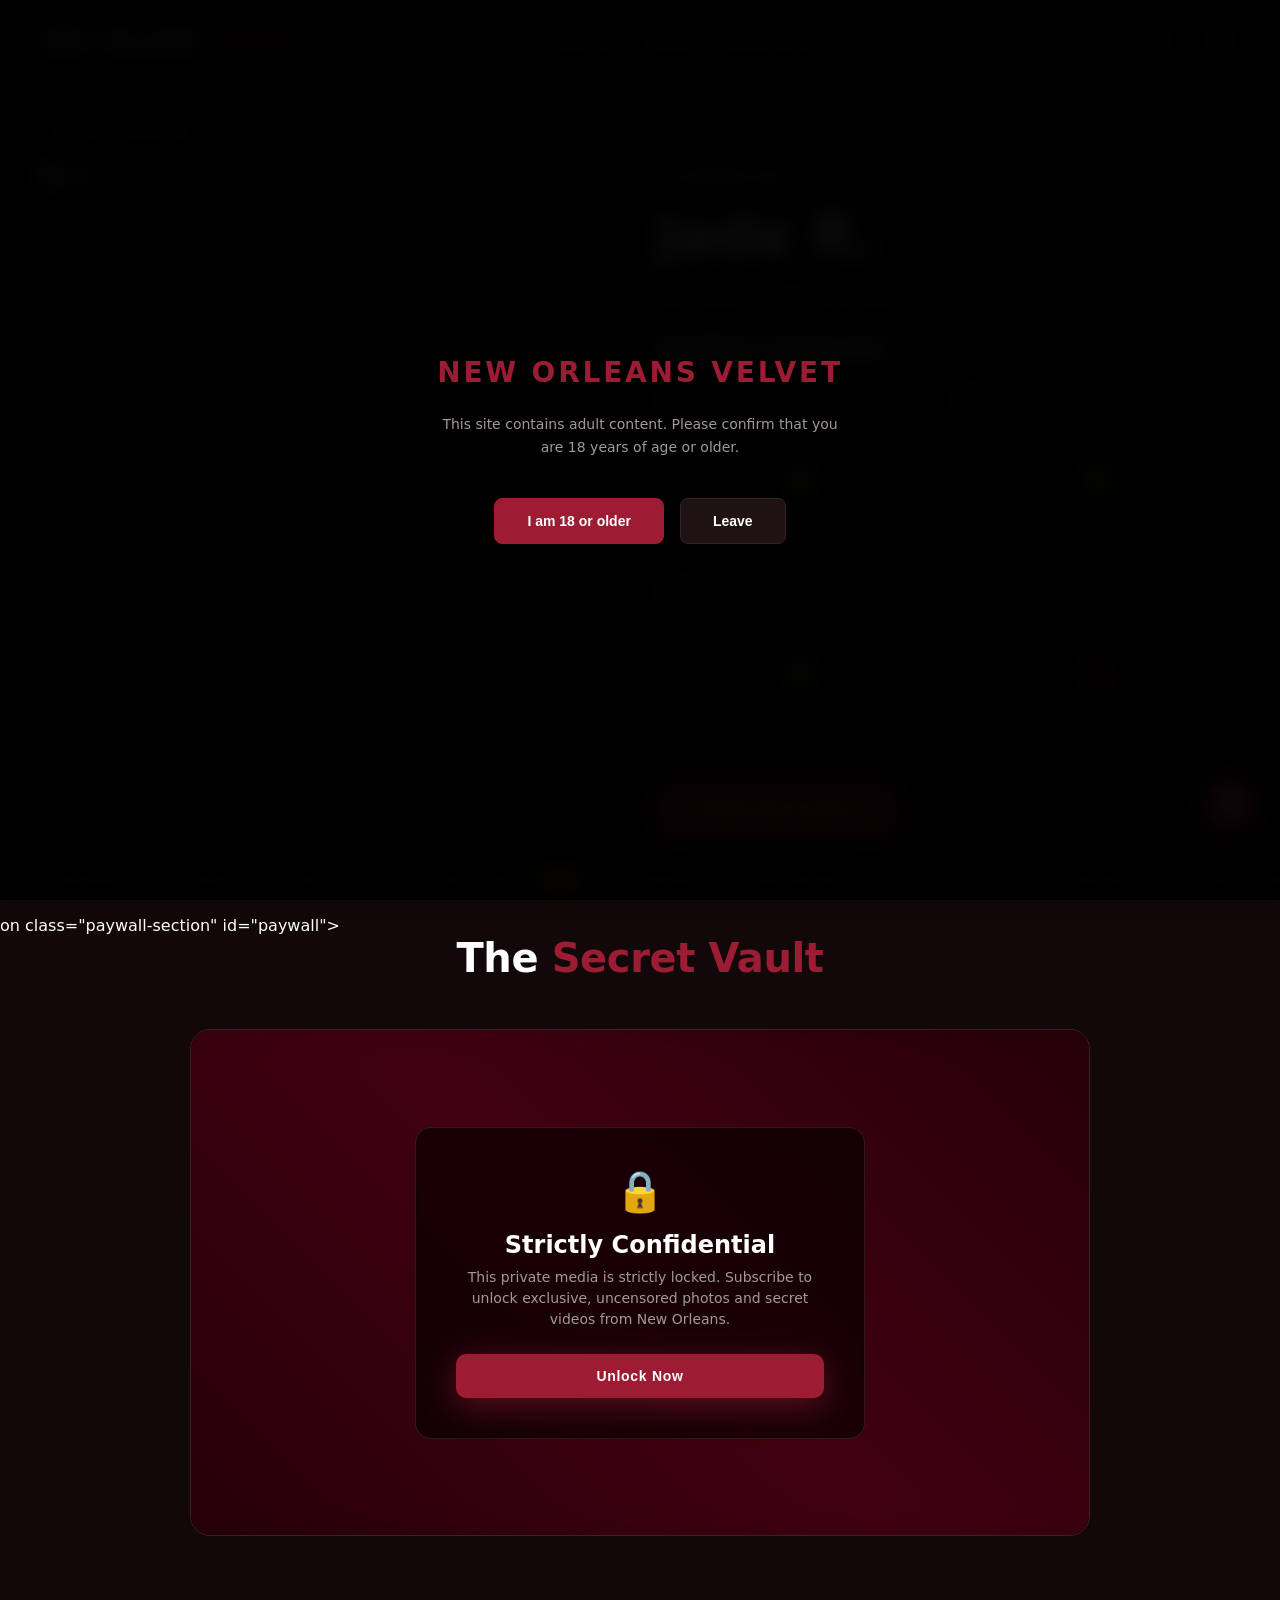
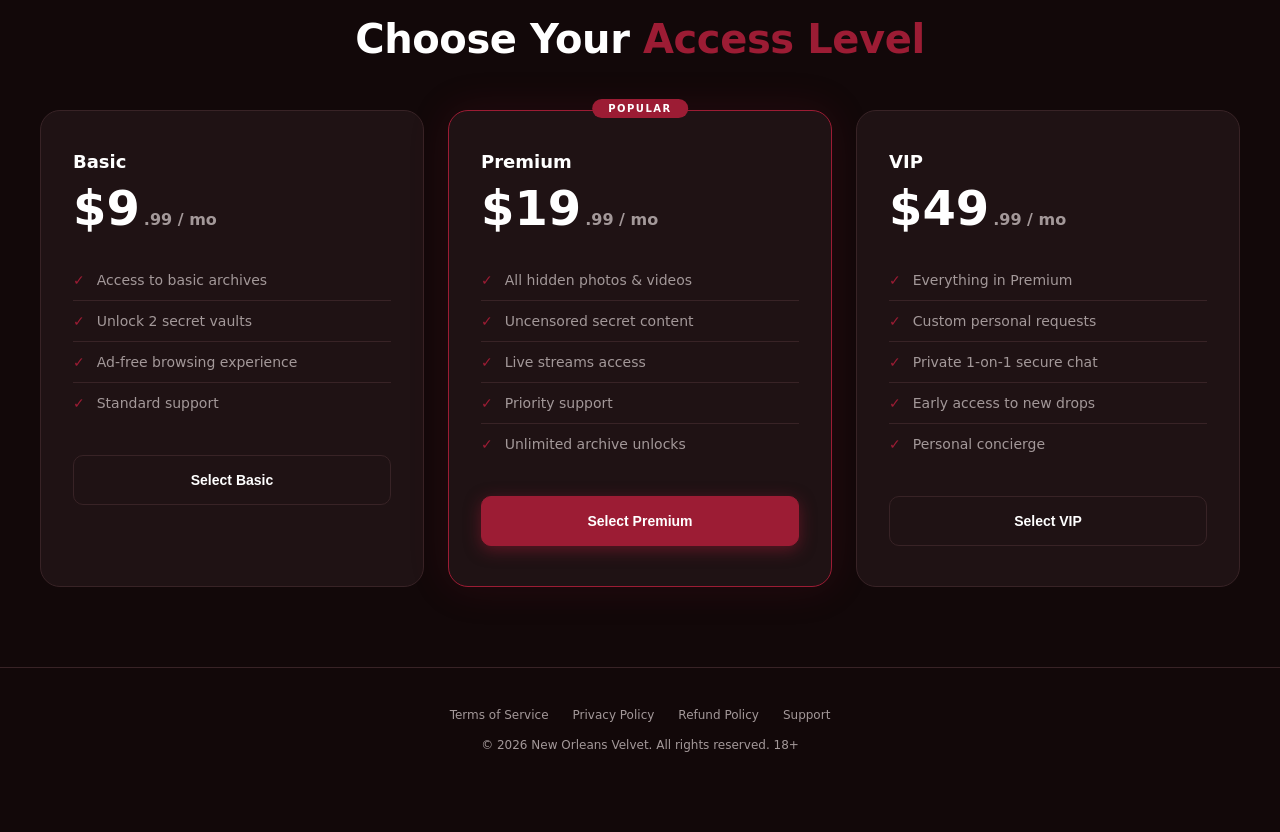
==== archive-jade.html @ 7a64df53 "Add website with dedicated archive pages" ====
<!DOCTYPE html>
<html lang="en">
<head>
<meta charset="utf-8">
<meta name="viewport" content="width=device-width,initial-scale=1,maximum-scale=1,user-scalable=no">
<title>Jade R. — Archive | New Orleans Velvet</title>
<link rel="stylesheet" href="styles.css">
</head>
<body>

<!-- Age Gate -->
<div id="age-gate">
  <h2>NEW ORLEANS VELVET</h2>
  <p>This site contains adult content. Please confirm that you are 18 years of age or older.</p>
  <div class="age-btns">
    <button onclick="enterSite()" class="primary">I am 18 or older</button>
    <button onclick="location.href='https://google.com'">Leave</button>
  </div>
</div>

<!-- Header -->
<header>
  <a href="index.html" class="logo">NEW ORLEANS <span>VELVET</span></a>
  
  <nav>
    <a href="index.html#archives">Archives</a>
    <a href="#pricing">Access</a>
    <a href="#paywall">Secret Vault</a>
  </nav>

  <div class="header-right">
    <div class="online-indicator">
      <div class="pulse-dot"></div>
      <span>32 online</span>
    </div>
    <div class="profile-icon" onclick="openCheckout('Anonymous User Profile')">
      <svg viewBox="0 0 24 24">
        <path d="M12 12c2.21 0 4-1.79 4-4s-1.79-4-4-4-4 1.79-4 4 1.79 4 4 4zm0 2c-2.67 0-8 1.34-8 4v2h16v-2c0-2.66-5.33-4-8-4z"/>
      </svg>
    </div>
  </div>
</header>

<main class="section archive-detail">
  <a class="back-link" href="index.html#archives">← Back to archives</a>
  <div class="archive-layout">
    <img class="archive-cover" src="https://images.unsplash.com/photo-1534528741775-53994a69daeb?auto=format&fit=crop&w=600&q=80" alt="Jade R.">
    <section class="archive-summary" aria-labelledby="archive-title">
      <div class="location">🔒 Classified archive</div>
      <h1 id="archive-title">Jade R.</h1>
      <p>800 unlocks · VIP Private Vault</p>
      <h2>Archive previews</h2>
      <div class="archive-gallery">
          <div class="blur-item" onclick="openCheckout('Unlock hidden photos')">
            <img src="https://images.unsplash.com/photo-1524504388940-b1c1722653e1?auto=format&fit=crop&w=100&q=80" alt="Blur">
            <div class="lock-overlay">🔒</div>
          </div>
          <div class="blur-item" onclick="openCheckout('Unlock hidden photos')">
            <img src="https://images.unsplash.com/photo-1517841905240-472988babdf9?auto=format&fit=crop&w=100&q=80" alt="Blur">
            <div class="lock-overlay">🔒</div>
          </div>
          <div class="blur-item" onclick="openCheckout('Unlock hidden photos')">
            <img src="https://images.unsplash.com/photo-1529626455594-4ff0802cfb7e?auto=format&fit=crop&w=100&q=80" alt="Blur">
            <div class="lock-overlay">🔒</div>
          </div>
          <div class="blur-item" onclick="openCheckout('Unlock secret video')">
            <div class="video-bg">
              <div class="play-icon">▶</div>
              <div class="video-text">VIDEO</div>
            </div>
          </div>
        </div>
      <button class="btn-primary" onclick="openCheckout('Unlock Vault: Jade R.')">Unlock this archive</button>
    </section>
  </div>
</main>

on class="paywall-section" id="paywall">
  <h2 class="section-title">The <span>Secret Vault</span></h2>
  <div class="paywall-container">
    <div class="paywall-content">
      <div class="blur-bg"></div>
      <div class="paywall-overlay">
        <div class="lock-icon">🔒</div>
        <h3>Strictly Confidential</h3>
        <p>This private media is strictly locked. Subscribe to unlock exclusive, uncensored photos and secret videos from New Orleans.</p>
        <button class="btn-primary" style="padding:14px 32px;font-size:14px;width:100%" onclick="openCheckout('Unlock Secret Content')">Unlock Now</button>
      </div>
    </div>
  </div>
</section>

<!-- Pricing -->
<section class="section" id="pricing">
  <h2 class="section-title">Choose Your <span>Access Level</span></h2>
  <div class="pricing-grid">
    <div class="price-card">
      <h3>Basic</h3>
      <div class="price">$9<span>.99 / mo</span></div>
      <ul>
        <li>Access to basic archives</li>
        <li>Unlock 2 secret vaults</li>
        <li>Ad-free browsing experience</li>
        <li>Standard support</li>
      </ul>
      <button class="btn-price" onclick="openCheckout('Basic Plan')">Select Basic</button>
    </div>
    <div class="price-card popular">
      <h3>Premium</h3>
      <div class="price">$19<span>.99 / mo</span></div>
      <ul>
        <li>All hidden photos & videos</li>
        <li>Uncensored secret content</li>
        <li>Live streams access</li>
        <li>Priority support</li>
        <li>Unlimited archive unlocks</li>
      </ul>
      <button class="btn-price" onclick="openCheckout('Premium Plan')">Select Premium</button>
    </div>
    <div class="price-card">
      <h3>VIP</h3>
      <div class="price">$49<span>.99 / mo</span></div>
      <ul>
        <li>Everything in Premium</li>
        <li>Custom personal requests</li>
        <li>Private 1-on-1 secure chat</li>
        <li>Early access to new drops</li>
        <li>Personal concierge</li>
      </ul>
      <button class="btn-price" onclick="openCheckout('VIP Plan')">Select VIP</button>
    </div>
  </div>
</section>

<footer>
  <div class="links">
    <a href="#">Terms of Service</a>
    <a href="#">Privacy Policy</a>
    <a href="#">Refund Policy</a>
    <a href="#">Support</a>
  </div>
  <p>© 2026 New Orleans Velvet. All rights reserved. 18+</p>
</footer>

<!-- FLOATING CHAT BUTTON -->
<div class="chat-fab" onclick="openChat()">
  <svg viewBox="0 0 24 24">
    <path d="M20 2H4c-1.1 0-1.99.9-1.99 2L2 22l4-4h14c1.1 0 2-.9 2-2V4c0-1.1-.9-2-2-2zM6 9h12v2H6V9zm8 5H6v-2h8v2zm4-6H6V6h12v2z"/>
  </svg>
</div>

<!-- CHAT MODAL -->
<div class="modal-overlay" id="chat-modal">
  <div class="modal-content">
    <div class="chat-lock-icon">🔒</div>
    <h3>Chat Access Locked</h3>
    <p>You can only access private chats with models after your first payment. Complete a subscription to start messaging.</p>
    <button class="btn-primary" style="padding:14px 32px;font-size:14px;width:100%;margin-bottom:12px" onclick="closeChatAndScroll()">View Plans & Unlock</button>
    <button class="close-modal" onclick="closeChat()">Close</button>
  </div>
</div>

<!-- CHECKOUT MODAL (CRYPTO ONLY) -->
<div class="modal-overlay" id="checkout-modal">
  <div class="modal-content">
    
    <!-- State 1: Form -->
    <div id="checkout-form-view">
      <h3 id="modal-title">Checkout</h3>
      <p>Send the exact amount in Crypto to the address below. Your access will be granted automatically.</p>
      
      <div class="crypto-box">
        <div style="font-size: 11px; color: #a39899; margin-bottom: 4px; text-transform: uppercase;">USDT (TRC20) / BTC / TON</div>
        <div class="crypto-addr" onclick="copyAddress()" title="Click to copy">TQrY8bk4k7N1c8D9xW2m3K5vP6zL7sA8bC</div>
        <div style="font-size: 12px; color: #fff;">Amount: <strong id="pay-amount" style="color: var(--gold); font-size: 16px;">$19.99</strong></div>
      </div>

      <div style="text-align: left; font-size: 12px; color: #a39899; margin-bottom: 8px; margin-left:4px;">Email for access instructions:</div>
      <input type="email" id="pay-email" class="email-input" placeholder="your@email.com" required>
      
      <div id="email-error" style="color: #ff3333; font-size: 12px; display: none; margin-bottom: 12px; text-align: left; margin-left: 4px;">Please enter a valid email address.</div>

      <button class="btn-primary" id="pay-btn" style="padding:14px 32px;font-size:14px;width:100%;margin-bottom:16px" onclick="confirmCryptoPayment()">I Have Paid — Unlock Access</button>
      <button class="close-modal" onclick="document.getElementById('checkout-modal').classList.remove('on')">Cancel</button>
    </div>

    <!-- State 2: Success -->
    <div id="checkout-success-view" style="display: none;">
      <div style="font-size: 48px; margin-bottom: 16px;">✅</div>
      <h3>Payment Confirmed</h3>
      <p>We've sent your private access instructions and magic link to <strong id="success-email" style="color: var(--gold);"></strong>.</p>
      <p style="font-size: 12px; color: #a39899;">Please check your inbox (and spam folder). You can close this window now.</p>
      <button class="btn-primary" style="padding:14px 32px;font-size:14px;width:100%;margin-top:16px" onclick="document.getElementById('checkout-modal').classList.remove('on')">Done</button>
    </div>

  </div>
</div>

<!-- Floating Reviews Ticker -->
<div class="ticker-wrap">
  <div class="ticker">
    <!-- Group 1 -->
    <div class="ticker__item"><span class="user">Anon#8472:</span> <span class="msg">good job, guys. highly recommend.</span></div>
    <div class="ticker__item"><span class="user">Anon#1120:</span> <span class="msg">😮‍💨😮‍💨😮‍💨</span></div>
    <div class="ticker__item"><span class="user">Anon#9931:</span> <span class="msg">best site for private content, hands down.</span></div>
    <div class="ticker__item"><span class="user">Anon#4401:</span> <span class="msg">verified 100%. discreet billing is a lifesaver.</span></div>
    <div class="ticker__item"><span class="user">Anon#3320:</span> <span class="msg">just unlocked Luna's vault. worth every penny.</span></div>
    <div class="ticker__item"><span class="user">Anon#7712:</span> <span class="msg">🔥 absolute best vault in NOLA.</span></div>
    <div class="ticker__item"><span class="user">Anon#0084:</span> <span class="msg">how is this so easy to use? 10/10.</span></div>
    <div class="ticker__item"><span class="user">Anon#6655:</span> <span class="msg">💎 premium quality only.</span></div>
    <div class="ticker__item"><span class="user">Anon#2134:</span> <span class="msg">super fast access, no bs.</span></div>
    <div class="ticker__item"><span class="user">Anon#5542:</span> <span class="msg">the secret vault is insane 😮‍💨</span></div>
    
    <!-- Group 2 -->
    <div class="ticker__item"><span class="user">Anon#8472:</span> <span class="msg">good job, guys. highly recommend.</span></div>
    <div class="ticker__item"><span class="user">Anon#1120:</span> <span class="msg">😮‍💨😮‍💨😮‍💨</span></div>
    <div class="ticker__item"><span class="user">Anon#9931:</span> <span class="msg">best site for private content, hands down.</span></div>
    <div class="ticker__item"><span class="user">Anon#4401:</span> <span class="msg">verified 100%. discreet billing is a lifesaver.</span></div>
    <div class="ticker__item"><span class="user">Anon#3320:</span> <span class="msg">just unlocked Luna's vault. worth every penny.</span></div>
    <div class="ticker__item"><span class="user">Anon#7712:</span> <span class="msg">🔥 absolute best vault in NOLA.</span></div>
    <div class="ticker__item"><span class="user">Anon#0084:</span> <span class="msg">how is this so easy to use? 10/10.</span></div>
    <div class="ticker__item"><span class="user">Anon#6655:</span> <span class="msg">💎 premium quality only.</span></div>
    <div class="ticker__item"><span class="user">Anon#2134:</span> <span class="msg">super fast access, no bs.</span></div>
    <div class="ticker__item"><span class="user">Anon#5542:</span> <span class="msg">the secret vault is insane 😮‍💨</span></div>
  </div>
</div>

<script src="site.js"></script>
</body>
</html>
---- styles.css ----
:root{
    --bg:#120809;          
    --panel:#1f1214;       
    --line:#382326;        
    --text:#ffffff;
    --muted:#a39899;       
    --accent:#9c1c34;      
    --accent-glow:rgba(156, 28, 52, 0.5); 
    --gold:#ffb800;
    --red:#ff3333;
    --font:system-ui,-apple-system,'Segoe UI',Roboto,sans-serif;
  }
  *{box-sizing:border-box;-webkit-tap-highlight-color:transparent;margin:0;padding:0}
  html,body{background:var(--bg);color:var(--text);font-family:var(--font);
    overflow-x:hidden;scroll-behavior:smooth;min-height:100dvh}
  
  /* Age Gate */
  #age-gate{position:fixed;inset:0;z-index:9999;background:rgba(0,0,0,.95);
    backdrop-filter:blur(10px);display:flex;align-items:center;justify-content:center;
    flex-direction:column;gap:24px;padding:24px;text-align:center}
  #age-gate h2{font-size:28px;font-weight:900;letter-spacing:.1em;color:var(--accent)}
  #age-gate p{color:var(--muted);font-size:14px;max-width:400px;line-height:1.6}
  .age-btns{display:flex;gap:16px;margin-top:16px}
  .age-btns button{padding:14px 32px;border-radius:8px;font-size:14px;font-weight:700;
    cursor:pointer;border:1px solid var(--line);background:var(--panel);color:var(--text);
    transition:all .2s}
  .age-btns button:hover{border-color:var(--accent);color:var(--text)}
  .age-btns button.primary{background:var(--accent);border-color:var(--accent);color:#fff}
  .age-btns button.primary:hover{background:#c22a47;box-shadow:0 0 24px var(--accent-glow)}

  /* Header */
  header{position:fixed;top:0;left:0;right:0;z-index:100;
    padding:20px 40px;display:flex;justify-content:space-between;align-items:center;
    background:linear-gradient(180deg, var(--bg) 0%, transparent 100%);pointer-events:none}
  
  header .logo{font-size:18px;font-weight:900;letter-spacing:.08em;
    color:#fff;pointer-events:auto;text-decoration:none;white-space:nowrap;}
  header .logo span{color:var(--accent)}
  
  header nav{display:flex;gap:24px;pointer-events:auto}
  header nav a{color:var(--muted);text-decoration:none;font-size:13px;
    font-weight:600;letter-spacing:.05em;transition:color .2s}
  header nav a:hover{color:#fff}

  /* Header Right */
  .header-right{display:flex;align-items:center;gap:20px;pointer-events:auto;}
  
  .online-indicator {
    display: flex; align-items: center; gap: 8px;
    font-size: 12px; color: var(--muted); font-weight: 600;
    background: rgba(255,255,255,0.03); padding: 6px 12px; border-radius: 20px;
    border: 1px solid var(--line);
  }
  .pulse-dot {
    width: 8px; height: 8px; background-color: #00ff88; border-radius: 50%;
    box-shadow: 0 0 0 0 rgba(0, 255, 136, 0.7);
    animation: pulse 2s infinite;
  }
  @keyframes pulse {
    0% { transform: scale(0.95); box-shadow: 0 0 0 0 rgba(0, 255, 136, 0.7); }
    70% { transform: scale(1); box-shadow: 0 0 0 6px rgba(0, 255, 136, 0); }
    100% { transform: scale(0.95); box-shadow: 0 0 0 0 rgba(0, 255, 136, 0); }
  }

  .profile-icon {
    width: 40px; height: 40px; border-radius: 50%;
    background: var(--panel); border: 1px solid var(--line);
    display: flex; align-items: center; justify-content: center;
    cursor: pointer; transition: all .2s;
    color: var(--muted);
  }
  .profile-icon:hover {
    border-color: var(--accent); color: var(--accent);
    background: rgba(156, 28, 52, 0.1);
  }
  .profile-icon svg { width: 20px; height: 20px; fill: currentColor; }

  /* Hero */
  .hero{min-height:100dvh;display:flex;align-items:center;justify-content:center;
    padding:100px 24px 60px;text-align:center;position:relative;overflow:hidden}
  .hero::before{content:'';position:absolute;top:-40%;left:50%;transform:translateX(-50%);
    width:800px;height:800px;background:radial-gradient(circle, var(--accent-glow) 0%, transparent 60%);
    filter:blur(80px);z-index:0;opacity:.3}
  .hero-content{position:relative;z-index:1;max-width:800px}
  .hero h1{font-size:clamp(40px,7vw,72px);font-weight:900;line-height:1.1;
    letter-spacing:-.02em;margin-bottom:24px}
  .hero h1 span{background:linear-gradient(135deg,#fff,var(--accent));
    -webkit-background-clip:text;background-clip:text;-webkit-text-fill-color:transparent}
  .hero p{font-size:clamp(16px,2.5vw,20px);color:var(--muted);line-height:1.6;
    max-width:650px;margin:0 auto 40px}
  .hero .cta-group{display:flex;gap:16px;justify-content:center;flex-wrap:wrap}
  .btn-primary{padding:18px 40px;border-radius:10px;background:var(--accent);color:#fff;
    border:none;font-size:16px;font-weight:800;cursor:pointer;letter-spacing:.05em;
    box-shadow:0 8px 32px var(--accent-glow);transition:transform .2s,box-shadow .2s}
  .btn-primary:hover{transform:translateY(-2px);box-shadow:0 12px 48px var(--accent-glow);background:#c22a47}

  /* Creators / Archives */
  .section{padding:80px 40px;max-width:1300px;margin:0 auto}
  .section-title{font-size:clamp(28px,4vw,40px);font-weight:900;margin-bottom:48px;
    text-align:center;letter-spacing:-.01em}
  .section-title span{color:var(--accent)}
  .grid{display:grid;grid-template-columns:repeat(auto-fill,minmax(320px,1fr));gap:24px}
  
  .card{background:var(--panel);border:1px solid var(--line);border-radius:16px;
    overflow:hidden;position:relative;transition:transform .3s,border-color .3s;}
  .card:hover{border-color:var(--accent); transform: translateY(-4px);}
  
  .card-media { display: flex; height: 340px; background: #000; }
  
  /* Side strip for blurred content */
  .side-strip { width: 70px; display: flex; flex-direction: column; gap: 2px; padding: 2px; background: #000; }
  .blur-item { flex: 1; position: relative; overflow: hidden; cursor: pointer; background: #111; }
  .blur-item img { 
    width: 100%; height: 100%; object-fit: cover; 
    filter: blur(4px) brightness(0.6); transform: scale(1.1); 
    transition: filter .2s;
  }
  .blur-item:hover img { filter: blur(2px) brightness(0.8); }
  
  .lock-overlay { 
    position: absolute; inset: 0; display: flex; align-items: center; justify-content: center; 
    font-size: 14px; color: #fff; text-shadow: 0 2px 4px rgba(0,0,0,0.8);
    background: rgba(0,0,0,0.2);
  }

  /* Video Style */
  .video-bg { 
    background: #1a0a0c; 
    display: flex; 
    flex-direction: column; 
    align-items: center; 
    justify-content: center; 
    width: 100%; height: 100%;
    gap: 2px;
  }
  .play-icon { 
    color: var(--red); 
    font-size: 18px; 
    filter: drop-shadow(0 0 4px rgba(255,51,51,0.5)); 
  }
  .video-text { 
    color: var(--red); 
    font-size: 9px; 
    font-weight: 900; 
    letter-spacing: 0.1em; 
    text-transform: uppercase;
  }

  /* Main Photo */
  .main-photo { flex: 1; position: relative; overflow: hidden; }
  .main-photo img { width: 100%; height: 100%; object-fit: cover; transition: transform .5s; }
  .card:hover .main-photo img { transform: scale(1.03); }
  
  .badge{position:absolute;top:16px;right:16px;background:var(--gold);color:#000;
    font-size:10px;font-weight:900;padding:4px 10px;border-radius:4px;letter-spacing:.1em;text-transform:uppercase;z-index:2}
  .badge.new{background:var(--accent);color:#fff}

  /* Info */
  .card-info{padding:20px}
  .card-info .header-row { display: flex; justify-content: space-between; align-items: flex-start; margin-bottom: 4px;}
  .card-info h3{font-size:18px;font-weight:800;}
  .location { font-size: 11px; color: #ccc; background: rgba(255,255,255,0.05); padding: 3px 8px; border-radius: 4px; font-weight: 600;}
  .card-info p{font-size:13px;color:var(--muted);margin-bottom:16px; margin-top: 8px;}
  
  .card-info .btn-sub{width:100%;padding:12px;border-radius:8px;
    background:rgba(156, 28, 52, 0.1);border:1px solid var(--accent);color:var(--text);
    font-weight:700;font-size:13px;cursor:pointer;transition:all .2s}
  .card-info .btn-sub:hover{background:var(--accent);color:#fff}

  /* Paywall Demo */
  .paywall-section{padding:80px 24px;background:linear-gradient(180deg,transparent,var(--panel),transparent)}
  .paywall-container{max-width:900px;margin:0 auto;position:relative;border-radius:20px;
    overflow:hidden;border:1px solid var(--line);background:#000}
  .paywall-content{aspect-ratio:16/9;position:relative;display:flex;align-items:center;justify-content:center}
  .paywall-content .blur-bg{position:absolute;inset:0;
    background:linear-gradient(45deg,#2a000a,#520014,#2a000a);
    filter:blur(30px);transform:scale(1.2);opacity:0.8}
  .paywall-overlay{position:relative;z-index:1;text-align:center;padding:40px;
    background:rgba(0,0,0,.6);backdrop-filter:blur(8px);border-radius:16px;margin:24px;
    border:1px solid rgba(255,255,255,.1);max-width:450px}
  .lock-icon{font-size:40px;margin-bottom:16px}
  .paywall-overlay h3{font-size:24px;font-weight:900;margin-bottom:8px}
  .paywall-overlay p{color:var(--muted);font-size:14px;margin-bottom:24px;line-height:1.5}

  /* Pricing */
  .pricing-grid{display:grid;grid-template-columns:repeat(auto-fit,minmax(280px,1fr));gap:24px;margin-top:40px}
  .price-card{background:var(--panel);border:1px solid var(--line);border-radius:20px;
    padding:40px 32px;position:relative;transition:border-color .3s}
  .price-card.popular{border-color:var(--accent);box-shadow:0 0 40px rgba(156, 28, 52, 0.15)}
  .price-card.popular::before{content:'POPULAR';position:absolute;top:-12px;left:50%;
    transform:translateX(-50%);background:var(--accent);color:#fff;font-size:10px;
    font-weight:900;padding:4px 16px;border-radius:20px;letter-spacing:.15em}
  .price-card h3{font-size:18px;font-weight:800;margin-bottom:8px}
  .price-card .price{font-size:48px;font-weight:900;margin-bottom:24px;
    display:flex;align-items:baseline;gap:4px}
  .price-card .price span{font-size:16px;color:var(--muted);font-weight:600}
  .price-card ul{list-style:none;margin-bottom:32px}
  .price-card ul li{padding:12px 0;border-bottom:1px solid var(--line);
    font-size:14px;color:var(--muted);display:flex;align-items:center;gap:12px}
  .price-card ul li:last-child{border:none}
  .price-card ul li::before{content:'✓';color:var(--accent);font-weight:900}
  .price-card .btn-price{width:100%;padding:16px;border-radius:10px;border:1px solid var(--line);
    background:transparent;color:#fff;font-size:14px;font-weight:800;cursor:pointer;transition:all .2s}
  .price-card.popular .btn-price{background:var(--accent);border-color:var(--accent);
    box-shadow:0 4px 16px var(--accent-glow)}
  .price-card .btn-price:hover{transform:translateY(-2px);border-color:var(--accent);color:var(--accent)}
  .price-card.popular .btn-price:hover{background:#c22a47;color:#fff}

  /* Footer */
  footer{border-top:1px solid var(--line);padding:40px 24px 80px 24px;text-align:center;color:var(--muted);font-size:12px}
  footer .links{display:flex;justify-content:center;gap:24px;margin-bottom:16px}
  footer a{color:var(--muted);text-decoration:none;transition:color .2s}
  footer a:hover{color:#fff}

  /* Modals */
  .modal-overlay{position:fixed;inset:0;z-index:1000;background:rgba(0,0,0,.9);
    backdrop-filter:blur(10px);display:none;align-items:center;justify-content:center;padding:24px}
  .modal-overlay.on{display:flex}
  .modal-content{background:var(--panel);border:1px solid var(--line);border-radius:20px;
    padding:32px;max-width:440px;width:100%;text-align:center; position: relative;}
  .modal-content h3{font-size:24px;font-weight:900;margin-bottom:8px}
  .modal-content p{color:var(--muted);font-size:14px;margin-bottom:24px;line-height:1.5}
  
  /* Crypto Checkout Specifics */
  .crypto-box {
    background: #120809;
    border: 1px dashed var(--accent);
    border-radius: 10px;
    padding: 16px;
    margin-bottom: 20px;
    text-align: center;
  }
  .crypto-addr {
    font-family: monospace;
    font-size: 14px;
    color: var(--gold);
    word-break: break-all;
    margin-bottom: 8px;
    user-select: all;
  }
  .email-input {
    width: 100%;
    padding: 14px;
    border-radius: 8px;
    border: 1px solid var(--line);
    background: rgba(0,0,0,0.3);
    color: white;
    font-size: 14px;
    margin-bottom: 16px;
    font-family: inherit;
    transition: border-color 0.2s;
  }
  .email-input:focus {
    outline: none;
    border-color: var(--accent);
  }
  
  .close-modal{background:none;border:none;color:var(--muted);font-size:13px;cursor:pointer;text-decoration:underline}
  .chat-lock-icon { font-size: 48px; margin-bottom: 16px; color: var(--accent); }

  /* --- LIVE REVIEWS TICKER --- */
  .ticker-wrap {
    position: fixed;
    bottom: 0;
    left: 0;
    width: 100%;
    overflow: hidden;
    background: rgba(18, 8, 9, 0.95);
    border-top: 1px solid var(--line);
    padding: 12px 0;
    box-shadow: 0 -4px 20px rgba(0,0,0,0.5);
    backdrop-filter: blur(10px);
    z-index: 1000;
  }
  .ticker {
    display: inline-block;
    white-space: nowrap;
    animation: ticker 40s linear infinite;
  }
  @keyframes ticker {
    0% { transform: translate3d(0, 0, 0); }
    100% { transform: translate3d(-50%, 0, 0); }
  }
  .ticker__item {
    display: inline-block;
    padding-left: 3rem;
    font-size: 13px;
    color: var(--text);
    font-weight: 500;
  }
  .ticker__item span.user {
    color: var(--accent);
    font-weight: 700;
    margin-right: 8px;
  }
  .ticker__item span.msg {
    color: var(--muted);
  }

  /* --- FLOATING CHAT BUTTON --- */
  .chat-fab {
    position: fixed;
    bottom: 65px; 
    right: 20px;
    width: 60px;
    height: 60px;
    border-radius: 50%;
    background: var(--accent);
    color: #fff;
    display: flex;
    align-items: center;
    justify-content: center;
    box-shadow: 0 4px 16px var(--accent-glow);
    cursor: pointer;
    z-index: 999;
    transition: transform 0.2s, background 0.2s;
  }
  .chat-fab:hover {
    transform: scale(1.05);
    background: #c22a47;
  }
  .chat-fab svg { width: 28px; height: 28px; fill: currentColor; }

  @media (max-width: 768px){
    header{padding:16px 20px}
    header nav{display:none}
    .section{padding:60px 20px}
    .price-card{padding:32px 24px}
    .card-media { height: 300px; }
    .online-indicator span:last-child { display: none; }
    .online-indicator { padding: 8px; border-radius: 50%; }
    .header-right { gap: 12px; }
    footer { padding-bottom: 90px; }
    .chat-fab { bottom: 70px; right: 15px; width: 50px; height: 50px; }
  }

.archive-link{display:block;text-align:center;text-decoration:none}
.archive-detail{padding-top:120px}
.back-link{display:inline-block;color:var(--muted);margin-bottom:28px;text-decoration:none}
.back-link:hover{color:var(--text)}
.archive-layout{display:grid;grid-template-columns:minmax(0,1fr) minmax(0,1fr);gap:32px;align-items:start}
.archive-cover{width:100%;max-height:600px;object-fit:cover;border-radius:16px}
.archive-summary h1{font-size:clamp(32px,5vw,56px);margin:16px 0}
.archive-summary p{color:var(--muted);line-height:1.7;margin-bottom:24px}
.archive-gallery{display:grid;grid-template-columns:repeat(2,minmax(0,1fr));gap:12px;margin:24px 0}
.archive-gallery .blur-item{height:180px;border:1px solid var(--line);border-radius:12px}
.archive-gallery .lock-overlay{font-size:22px}
@media(max-width:768px){.archive-layout{grid-template-columns:1fr}.archive-detail{padding-top:100px}.archive-cover{max-height:440px}}
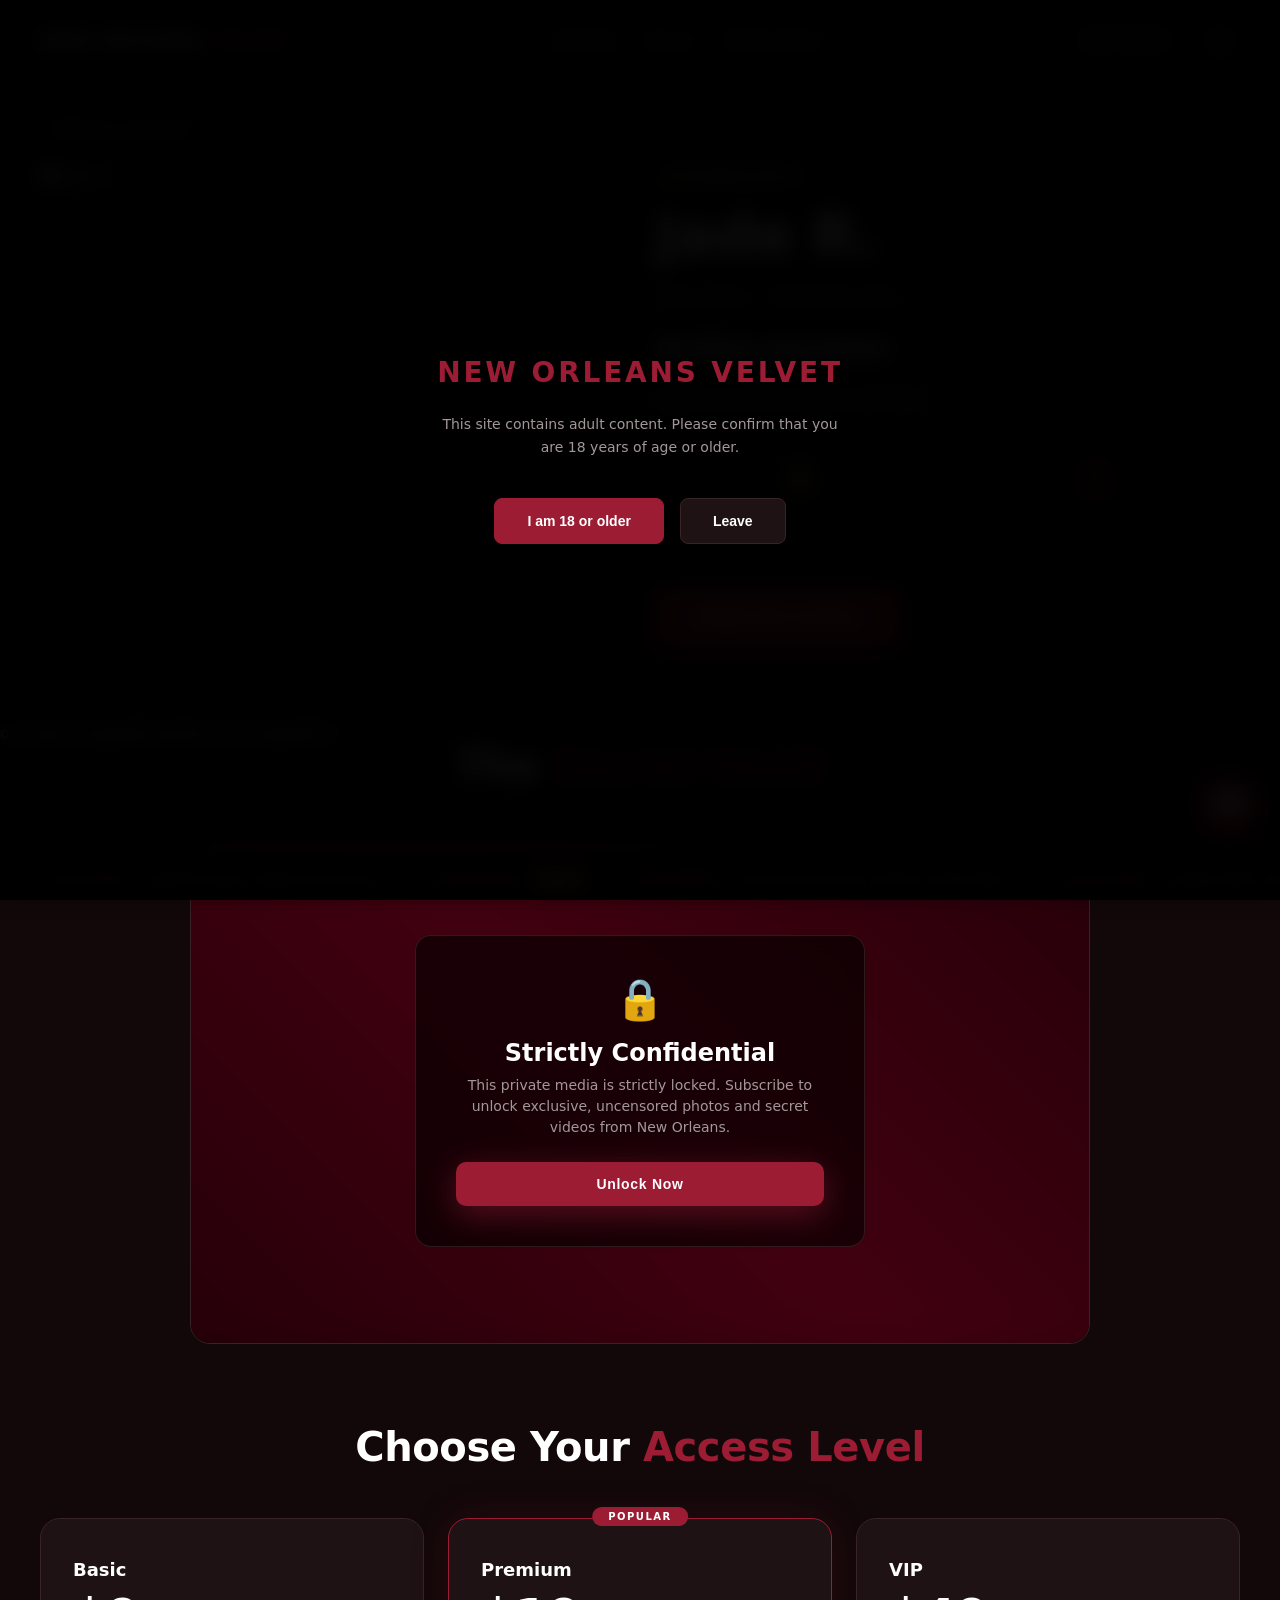
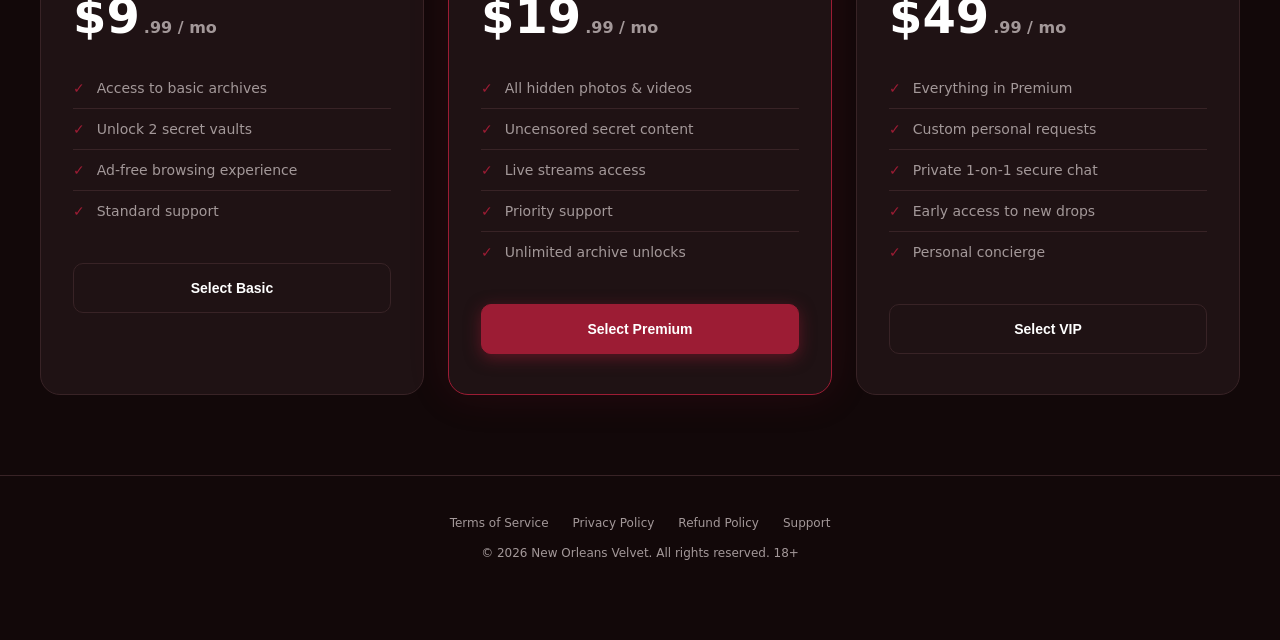
==== commit 6decf01b: "Keep archive previews scoped to their own photos" ====
--- a/archive-jade.html
+++ b/archive-jade.html
@@ -52,15 +52,7 @@
       <h2>Archive previews</h2>
       <div class="archive-gallery">
           <div class="blur-item" onclick="openCheckout('Unlock hidden photos')">
-            <img src="https://images.unsplash.com/photo-1524504388940-b1c1722653e1?auto=format&fit=crop&w=100&q=80" alt="Blur">
-            <div class="lock-overlay">🔒</div>
-          </div>
-          <div class="blur-item" onclick="openCheckout('Unlock hidden photos')">
-            <img src="https://images.unsplash.com/photo-1517841905240-472988babdf9?auto=format&fit=crop&w=100&q=80" alt="Blur">
-            <div class="lock-overlay">🔒</div>
-          </div>
-          <div class="blur-item" onclick="openCheckout('Unlock hidden photos')">
-            <img src="https://images.unsplash.com/photo-1529626455594-4ff0802cfb7e?auto=format&fit=crop&w=100&q=80" alt="Blur">
+            <img src="https://images.unsplash.com/photo-1534528741775-53994a69daeb?auto=format&fit=crop&w=400&q=80" alt="Jade R. archive photo preview" loading="lazy">
             <div class="lock-overlay">🔒</div>
           </div>
           <div class="blur-item" onclick="openCheckout('Unlock secret video')">
